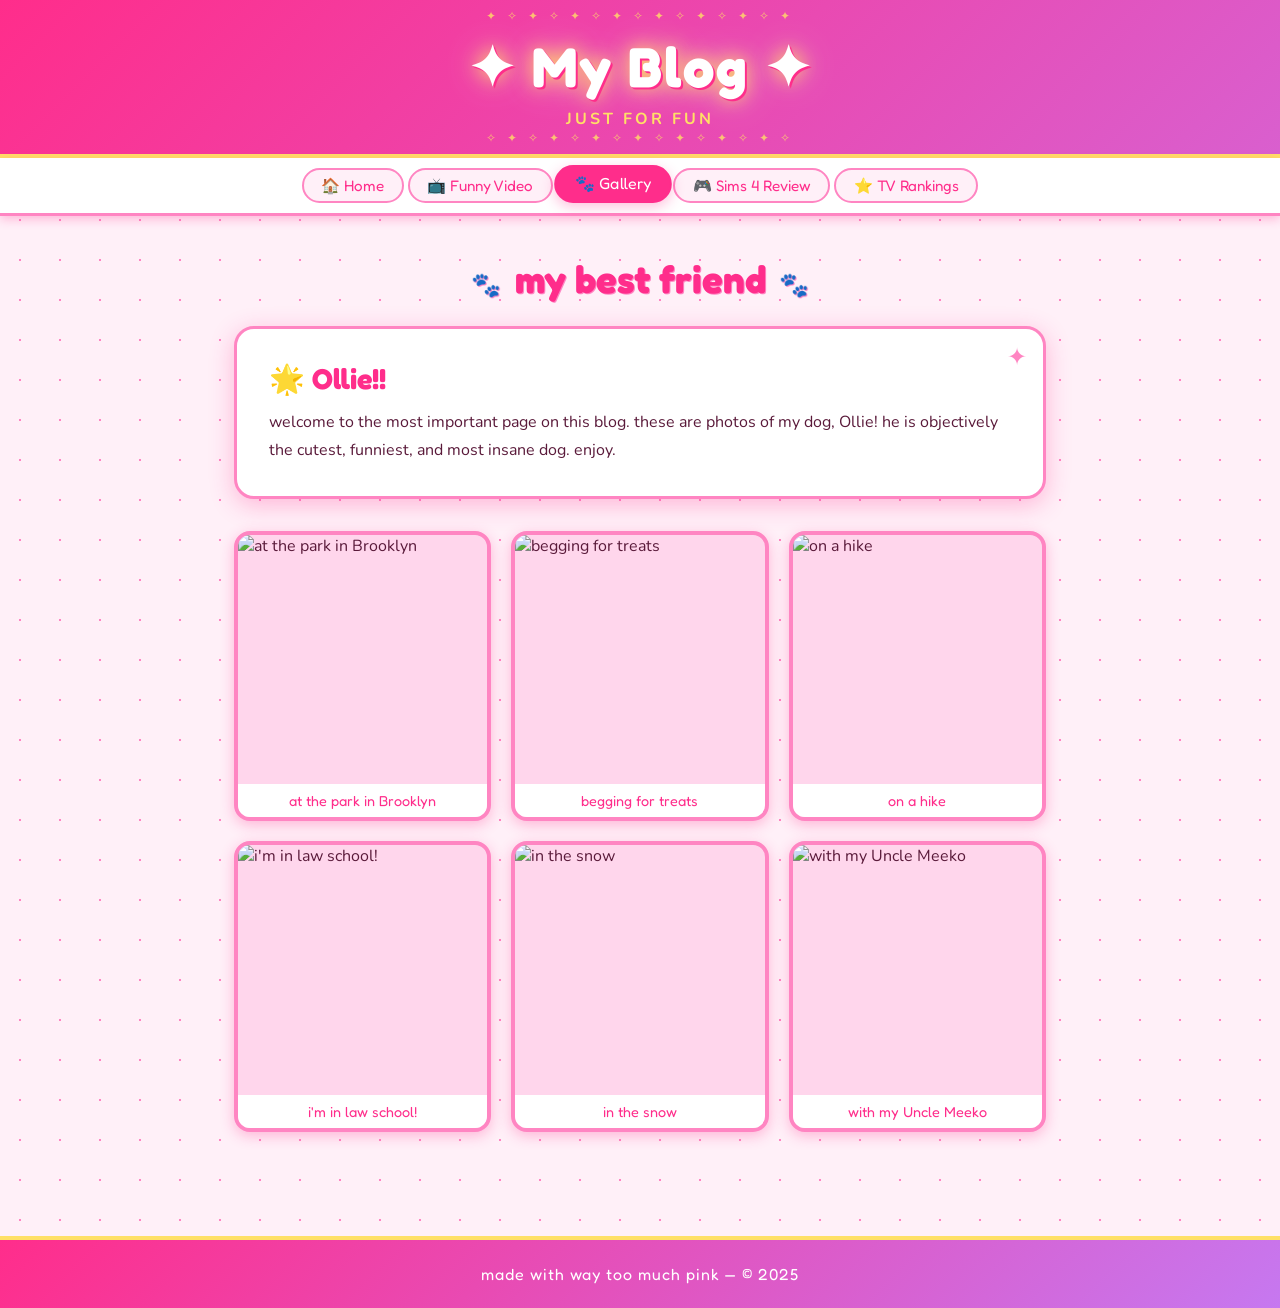
==== gallery.html @ 008cbfa2 "Add files via upload" ====
<!DOCTYPE html>
<html lang="en">
<head>
  <meta charset="UTF-8" />
  <meta name="viewport" content="width=device-width, initial-scale=1.0" />
  <title>✦ Dog Gallery ✦ My Y2K Blog</title>
  <link rel="stylesheet" href="style.css" />
  <style>
    /* Gallery page specific styles */

    /* Photo grid */
    .gallery-grid {
      display: grid;
      grid-template-columns: repeat(auto-fill, minmax(220px, 1fr));
      gap: 1.25rem;
      margin-top: 1rem;
    }

    .gallery-item {
      position: relative;
      border: 4px solid var(--pink-bubble);
      border-radius: 16px;
      overflow: hidden;
      box-shadow: 0 4px 14px var(--shadow);
      transition: transform 0.25s, box-shadow 0.25s;
      cursor: pointer;
      background: var(--pink-light);
    }
    .gallery-item:hover {
      transform: scale(1.04) rotate(1.5deg);
      box-shadow: 0 10px 28px var(--shadow);
      border-color: var(--pink-hot);
    }
    .gallery-item img {
      width: 100%;
      aspect-ratio: 1 / 1;
      object-fit: cover;
      display: block;
    }
    /* Placeholder shown when the real image file isn't there yet */
    .gallery-item .placeholder {
      width: 100%;
      aspect-ratio: 1 / 1;
      display: flex;
      flex-direction: column;
      align-items: center;
      justify-content: center;
      background: linear-gradient(135deg, var(--pink-light), #f0d6ff);
      color: var(--pink-hot);
      font-size: 3.5rem;
      gap: 0.5rem;
    }
    .gallery-item .placeholder span.label {
      font-family: 'Fredoka One', cursive;
      font-size: 0.9rem;
      color: var(--purple-accent);
    }

    /* Caption under each photo */
    .gallery-item .caption {
      background: var(--white);
      padding: 0.5rem 0.75rem;
      font-family: 'Fredoka One', cursive;
      font-size: 0.9rem;
      color: var(--pink-hot);
      text-align: center;
    }

    /* Lightbox overlay (click a photo to enlarge) */
    #lightbox {
      display: none;
      position: fixed;
      inset: 0;
      background: rgba(90, 26, 58, 0.85);
      z-index: 1000;
      align-items: center;
      justify-content: center;
      padding: 2rem;
    }
    #lightbox.open { display: flex; }
    #lightbox img {
      max-width: 90vw;
      max-height: 85vh;
      border-radius: 16px;
      border: 5px solid var(--gold-glitter);
      box-shadow: 0 0 60px var(--shadow);
      animation: pop-in 0.3s ease;
    }
    @keyframes pop-in {
      from { transform: scale(0.7); opacity: 0; }
      to   { transform: scale(1);   opacity: 1; }
    }
    #lightbox .close-btn {
      position: absolute;
      top: 1.5rem; right: 2rem;
      font-size: 2.5rem;
      color: var(--gold-glitter);
      cursor: pointer;
      font-family: 'Fredoka One', cursive;
      transition: transform 0.2s;
    }
    #lightbox .close-btn:hover { transform: scale(1.3) rotate(10deg); }

    .instructions {
      background: linear-gradient(135deg, #fff0f8, #f0d6ff);
      border: 2px dashed var(--purple-accent);
      border-radius: 14px;
      padding: 1.25rem;
      margin-bottom: 1.5rem;
      font-size: 0.95rem;
      line-height: 1.7;
      color: var(--text-dark);
    }
    .instructions strong { color: var(--pink-hot); }
    .instructions code {
      background: var(--pink-light);
      padding: 0.1rem 0.4rem;
      border-radius: 6px;
      font-size: 0.88rem;
      color: var(--purple-accent);
    }
  </style>
</head>
<body>

  <header>
    <h1>✦ My Blog ✦</h1>
    <p class="tagline">just for fun</p>
  </header>

  <nav>
    <a href="index.html">🏠 Home</a>
    <a href="video.html">📺 Funny Video</a>
    <a href="gallery.html" class="active">🐾 Gallery</a>
    <a href="review.html">🎮 Sims 4 Review</a>
    <a href="ranking.html">⭐ TV Rankings</a>
  </nav>

  <main>
    <h2 class="page-title"><span>🐾</span> my best friend <span>🐾</span></h2>

    <div class="card">
      <h2>🌟 Ollie!!</h2>
      <p>
        welcome to the most important page on this blog. these are photos of my dog, Ollie! he is
        objectively the cutest, funniest, and most insane dog. enjoy.
      </p>
    </div>

    <!-- GALLERY GRID — replace placeholder divs with your actual photos! -->
    <div class="gallery-grid" id="gallery">

      <!-- Photo 1: replace the .placeholder div with <img src="dog1.jpg" alt="description"> -->
      <div class="gallery-item">
        <img src="dog1.jpg" alt="at the park in Brooklyn">
        <div class="caption">at the park in Brooklyn</div>
      </div>

      <!-- Photo 2 -->
      <div class="gallery-item">
        <img src="dog2.jpg" alt="begging for treats">
        <div class="caption">begging for treats</div>
      </div>

      <!-- Photo 3 -->
      <div class="gallery-item">
        <img src="dog3.jpg" alt="on a hike">
        <div class="caption">on a hike</div>
      </div>

      <!-- Photo 4 -->
      <div class="gallery-item">
        <img src="dog4.jpg" alt="i'm in law school!">
        <div class="caption">i'm in law school!</div>
      </div>

      <!-- Photo 5 -->
      <div class="gallery-item">
        <img src="dog5.jpg" alt="in the snow">
        <div class="caption">in the snow</div>
      </div>

      <!-- Photo 6 -->
      <div class="gallery-item">
        <img src="dog6.jpg" alt="with my Uncle Meeko">
        <div class="caption">with my Uncle Meeko</div>
      </div>

    </div>
    <!-- To add more photos, just copy-paste one of the <div class="gallery-item"> blocks above! -->

  </main>

  <footer>
    made with way too much pink — &copy; 2025
  </footer>

  <!-- LIGHTBOX overlay for clicking photos -->
  <div id="lightbox">
    <span class="close-btn" onclick="closeLightbox()">✕</span>
    <img id="lightbox-img" src="" alt="enlarged photo" />
  </div>

  <script src="sparkle.js"></script>
  <script>
    // Lightbox: clicking any real <img> in the gallery opens it full-screen
    document.querySelectorAll('.gallery-item img').forEach(img => {
      img.addEventListener('click', () => {
        document.getElementById('lightbox-img').src = img.src;
        document.getElementById('lightbox').classList.add('open');
      });
    });

    function closeLightbox() {
      document.getElementById('lightbox').classList.remove('open');
    }
    // Also close by clicking the dark background
    document.getElementById('lightbox').addEventListener('click', (e) => {
      if (e.target === document.getElementById('lightbox')) closeLightbox();
    });
  </script>

</body>
</html>
---- style.css ----
/* =============================================
   Y2K GLITTER BLOG - style.css
   Shared styles for all pages
   ============================================= */

@import url('https://fonts.googleapis.com/css2?family=Fredoka+One&family=Nunito:wght@400;600;700&display=swap');

/* --- CSS Variables (color palette) --- */
:root {
  --pink-hot: #ff2d8b;
  --pink-bubble: #ff85c2;
  --pink-light: #ffd6ec;
  --pink-pale: #fff0f8;
  --white: #ffffff;
  --purple-accent: #c678f0;
  --gold-glitter: #ffe066;
  --text-dark: #5a1a3a;
  --shadow: rgba(255, 45, 139, 0.3);
}

/* --- Reset & Base --- */
* {
  margin: 0;
  padding: 0;
  box-sizing: border-box;
}

body {
  font-family: 'Nunito', sans-serif;
  background-color: var(--pink-pale);
  color: var(--text-dark);
  min-height: 100vh;
  overflow-x: hidden;

  /* Repeating star/sparkle pattern background */
  background-image:
    radial-gradient(circle, var(--pink-bubble) 1px, transparent 1px),
    radial-gradient(circle, var(--purple-accent) 1px, transparent 1px);
  background-size: 40px 40px, 80px 80px;
  background-position: 0 0, 20px 20px;
}

/* --- Sparkle cursor trail (JS adds these) --- */
.sparkle-dot {
  position: fixed;
  pointer-events: none;
  width: 10px;
  height: 10px;
  border-radius: 50%;
  animation: sparkle-fade 0.6s ease-out forwards;
  z-index: 9999;
}
@keyframes sparkle-fade {
  0%   { transform: scale(1); opacity: 1; }
  100% { transform: scale(0); opacity: 0; }
}

/* --- Header --- */
header {
  background: linear-gradient(135deg, var(--pink-hot), var(--purple-accent), var(--pink-bubble));
  background-size: 300% 300%;
  animation: gradient-shift 4s ease infinite;
  text-align: center;
  padding: 2rem 1rem 1.5rem;
  border-bottom: 4px solid var(--gold-glitter);
  box-shadow: 0 4px 20px var(--shadow);
  position: relative;
  overflow: hidden;
}

@keyframes gradient-shift {
  0%   { background-position: 0% 50%; }
  50%  { background-position: 100% 50%; }
  100% { background-position: 0% 50%; }
}

/* Glitter shimmer overlay on header */
header::before {
  content: '✦ ✧ ✦ ✧ ✦ ✧ ✦ ✧ ✦ ✧ ✦ ✧ ✦ ✧ ✦';
  position: absolute;
  top: 8px;
  left: 0; right: 0;
  font-size: 0.75rem;
  color: rgba(255, 224, 102, 0.8);
  letter-spacing: 4px;
  animation: shimmer-row 2s linear infinite alternate;
}
header::after {
  content: '✧ ✦ ✧ ✦ ✧ ✦ ✧ ✦ ✧ ✦ ✧ ✦ ✧ ✦ ✧';
  position: absolute;
  bottom: 8px;
  left: 0; right: 0;
  font-size: 0.75rem;
  color: rgba(255, 224, 102, 0.8);
  letter-spacing: 4px;
  animation: shimmer-row 2s linear infinite alternate-reverse;
}
@keyframes shimmer-row {
  from { letter-spacing: 4px; opacity: 0.7; }
  to   { letter-spacing: 8px; opacity: 1;   }
}

header h1 {
  font-family: 'Fredoka One', cursive;
  font-size: clamp(2rem, 6vw, 3.5rem);
  color: var(--white);
  text-shadow:
    2px 2px 0 var(--pink-hot),
    0 0 20px var(--gold-glitter),
    0 0 40px rgba(255,255,255,0.4);
  letter-spacing: 2px;
  animation: title-pulse 3s ease-in-out infinite;
}
@keyframes title-pulse {
  0%, 100% { text-shadow: 2px 2px 0 var(--pink-hot), 0 0 20px var(--gold-glitter); }
  50%       { text-shadow: 2px 2px 0 var(--pink-hot), 0 0 40px var(--gold-glitter), 0 0 60px white; }
}

header p.tagline {
  color: var(--gold-glitter);
  font-size: 1rem;
  margin-top: 0.5rem;
  font-weight: 700;
  letter-spacing: 3px;
  text-transform: uppercase;
}

/* --- Navigation Bar --- */
nav {
  background: var(--white);
  border-bottom: 3px solid var(--pink-bubble);
  display: flex;
  flex-wrap: wrap;
  justify-content: center;
  gap: 0.25rem;
  padding: 0.6rem 1rem;
  box-shadow: 0 3px 10px var(--shadow);
  position: sticky;
  top: 0;
  z-index: 100;
}

nav a {
  font-family: 'Fredoka One', cursive;
  color: var(--pink-hot);
  text-decoration: none;
  padding: 0.4rem 1.1rem;
  border-radius: 999px;
  border: 2px solid var(--pink-bubble);
  font-size: 0.95rem;
  transition: all 0.2s ease;
  background: var(--pink-pale);
}

nav a:hover, nav a.active {
  background: var(--pink-hot);
  color: var(--white);
  border-color: var(--pink-hot);
  transform: translateY(-2px) scale(1.05);
  box-shadow: 0 4px 12px var(--shadow);
}

/* --- Main Content Area --- */
main {
  max-width: 860px;
  margin: 2.5rem auto;
  padding: 0 1.5rem 4rem;
}

/* --- Card / Box style --- */
.card {
  background: var(--white);
  border: 3px solid var(--pink-bubble);
  border-radius: 20px;
  padding: 2rem;
  margin-bottom: 2rem;
  box-shadow: 0 6px 24px var(--shadow);
  position: relative;
  overflow: hidden;
}

/* Corner sparkle decoration on cards */
.card::before {
  content: '✦';
  position: absolute;
  top: 12px; right: 16px;
  font-size: 1.5rem;
  color: var(--pink-bubble);
  animation: spin-star 4s linear infinite;
}
@keyframes spin-star {
  from { transform: rotate(0deg); }
  to   { transform: rotate(360deg); }
}

.card h2 {
  font-family: 'Fredoka One', cursive;
  font-size: 1.8rem;
  color: var(--pink-hot);
  margin-bottom: 0.75rem;
}

.card p {
  line-height: 1.75;
  font-size: 1rem;
  color: var(--text-dark);
}

/* --- Page-specific headings --- */
h2.page-title {
  font-family: 'Fredoka One', cursive;
  font-size: clamp(1.6rem, 4vw, 2.4rem);
  color: var(--pink-hot);
  text-align: center;
  margin-bottom: 1.5rem;
  text-shadow: 1px 1px 0 var(--pink-bubble);
}
h2.page-title span {
  font-size: 1.5rem;
  margin: 0 0.3rem;
}

/* --- Divider --- */
.sparkle-divider {
  text-align: center;
  color: var(--pink-bubble);
  font-size: 1.3rem;
  letter-spacing: 6px;
  margin: 1.5rem 0;
}

/* --- Footer --- */
footer {
  background: linear-gradient(135deg, var(--pink-hot), var(--purple-accent));
  color: var(--white);
  text-align: center;
  padding: 1.5rem;
  font-family: 'Fredoka One', cursive;
  font-size: 1rem;
  letter-spacing: 1px;
  border-top: 4px solid var(--gold-glitter);
}
footer span {
  color: var(--gold-glitter);
}

/* --- Buttons --- */
.btn-pink {
  display: inline-block;
  background: var(--pink-hot);
  color: var(--white);
  font-family: 'Fredoka One', cursive;
  font-size: 1rem;
  padding: 0.6rem 1.5rem;
  border-radius: 999px;
  text-decoration: none;
  border: none;
  cursor: pointer;
  box-shadow: 0 4px 12px var(--shadow);
  transition: transform 0.2s, box-shadow 0.2s;
}
.btn-pink:hover {
  transform: translateY(-3px) scale(1.05);
  box-shadow: 0 8px 20px var(--shadow);
}

/* --- Responsive --- */
@media (max-width: 600px) {
  nav a { font-size: 0.8rem; padding: 0.35rem 0.8rem; }
  .card { padding: 1.25rem; }
}
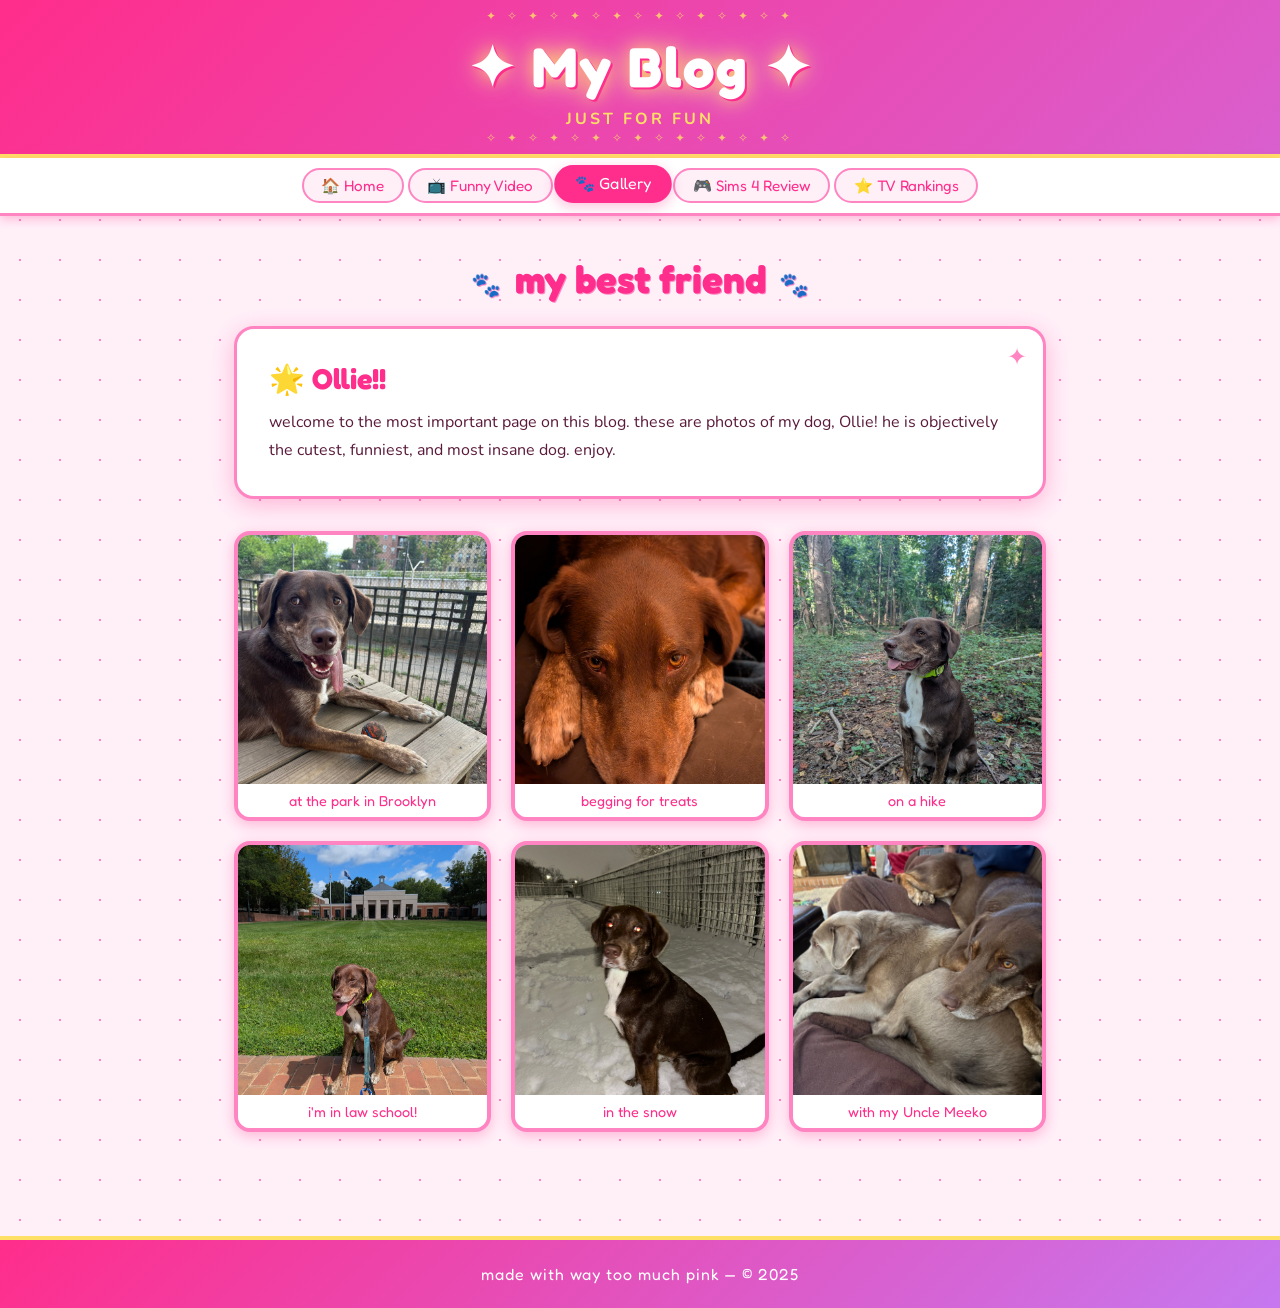
==== commit 4fcb9846: "Add files via upload" ====
--- a/gallery.html
+++ b/gallery.html
@@ -152,37 +152,37 @@
 
       <!-- Photo 1: replace the .placeholder div with <img src="dog1.jpg" alt="description"> -->
       <div class="gallery-item">
-        <img src="dog1.jpg" alt="at the park in Brooklyn">
+        <img src="dog1.jpg.jpg" alt="at the park in Brooklyn">
         <div class="caption">at the park in Brooklyn</div>
       </div>
 
       <!-- Photo 2 -->
       <div class="gallery-item">
-        <img src="dog2.jpg" alt="begging for treats">
+        <img src="dog2.jpg.jpg" alt="begging for treats">
         <div class="caption">begging for treats</div>
       </div>
 
       <!-- Photo 3 -->
       <div class="gallery-item">
-        <img src="dog3.jpg" alt="on a hike">
+        <img src="dog3.jpg.jpg" alt="on a hike">
         <div class="caption">on a hike</div>
       </div>
 
       <!-- Photo 4 -->
       <div class="gallery-item">
-        <img src="dog4.jpg" alt="i'm in law school!">
+        <img src="dog4.jpg.jpg" alt="i'm in law school!">
         <div class="caption">i'm in law school!</div>
       </div>
 
       <!-- Photo 5 -->
       <div class="gallery-item">
-        <img src="dog5.jpg" alt="in the snow">
+        <img src="dog5.jpg.jpg" alt="in the snow">
         <div class="caption">in the snow</div>
       </div>
 
       <!-- Photo 6 -->
       <div class="gallery-item">
-        <img src="dog6.jpg" alt="with my Uncle Meeko">
+        <img src="dog6.jpg.jpg" alt="with my Uncle Meeko">
         <div class="caption">with my Uncle Meeko</div>
       </div>
 
